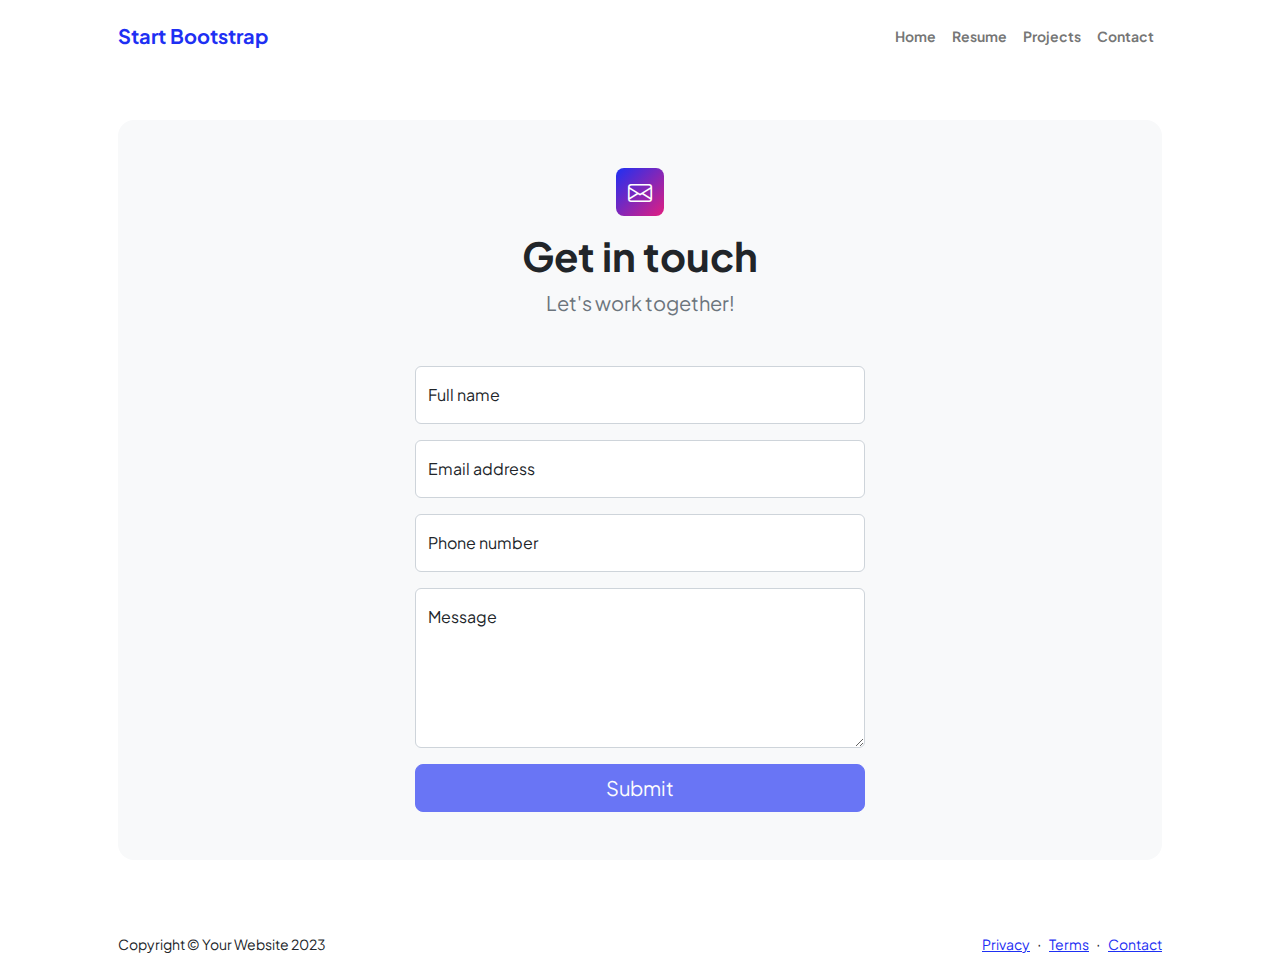
==== contact.html @ e36fc70c "website files" ====
<!DOCTYPE html>
<html lang="en">
    <head>
        <meta charset="utf-8" />
        <meta name="viewport" content="width=device-width, initial-scale=1, shrink-to-fit=no" />
        <meta name="description" content />
        <meta name="author" content />
        <title>Modern Business - Start Bootstrap Template</title>
        <!-- Favicon-->
        <link rel="icon" type="image/x-icon" href="assets/favicon.ico" />
        <!-- Custom Google font-->
        <link rel="preconnect" href="https://fonts.googleapis.com" />
        <link rel="preconnect" href="https://fonts.gstatic.com" crossorigin />
        <link href="https://fonts.googleapis.com/css2?family=Plus+Jakarta+Sans:wght@100;200;300;400;500;600;700;800;900&amp;display=swap" rel="stylesheet" />
        <!-- Bootstrap icons-->
        <link href="https://cdn.jsdelivr.net/npm/bootstrap-icons@1.8.1/font/bootstrap-icons.css" rel="stylesheet" />
        <!-- Core theme CSS (includes Bootstrap)-->
        <link href="css/styles.css" rel="stylesheet" />
    </head>
    <body class="d-flex flex-column">
        <main class="flex-shrink-0">
            <!-- Navigation-->
            <nav class="navbar navbar-expand-lg navbar-light bg-white py-3">
                <div class="container px-5">
                    <a class="navbar-brand" href="index.html"><span class="fw-bolder text-primary">Start Bootstrap</span></a>
                    <button class="navbar-toggler" type="button" data-bs-toggle="collapse" data-bs-target="#navbarSupportedContent" aria-controls="navbarSupportedContent" aria-expanded="false" aria-label="Toggle navigation"><span class="navbar-toggler-icon"></span></button>
                    <div class="collapse navbar-collapse" id="navbarSupportedContent">
                        <ul class="navbar-nav ms-auto mb-2 mb-lg-0 small fw-bolder">
                            <li class="nav-item"><a class="nav-link" href="index.html">Home</a></li>
                            <li class="nav-item"><a class="nav-link" href="resume.html">Resume</a></li>
                            <li class="nav-item"><a class="nav-link" href="projects.html">Projects</a></li>
                            <li class="nav-item"><a class="nav-link" href="contact.html">Contact</a></li>
                        </ul>
                    </div>
                </div>
            </nav>
            <!-- Page content-->
            <section class="py-5">
                <div class="container px-5">
                    <!-- Contact form-->
                    <div class="bg-light rounded-4 py-5 px-4 px-md-5">
                        <div class="text-center mb-5">
                            <div class="feature bg-primary bg-gradient-primary-to-secondary text-white rounded-3 mb-3"><i class="bi bi-envelope"></i></div>
                            <h1 class="fw-bolder">Get in touch</h1>
                            <p class="lead fw-normal text-muted mb-0">Let's work together!</p>
                        </div>
                        <div class="row gx-5 justify-content-center">
                            <div class="col-lg-8 col-xl-6">
                                <!-- * * * * * * * * * * * * * * *-->
                                <!-- * * SB Forms Contact Form * *-->
                                <!-- * * * * * * * * * * * * * * *-->
                                <!-- This form is pre-integrated with SB Forms.-->
                                <!-- To make this form functional, sign up at-->
                                <!-- https://startbootstrap.com/solution/contact-forms-->
                                <!-- to get an API token!-->
                                <form id="contactForm" data-sb-form-api-token="API_TOKEN">
                                    <!-- Name input-->
                                    <div class="form-floating mb-3">
                                        <input class="form-control" id="name" type="text" placeholder="Enter your name..." data-sb-validations="required" />
                                        <label for="name">Full name</label>
                                        <div class="invalid-feedback" data-sb-feedback="name:required">A name is required.</div>
                                    </div>
                                    <!-- Email address input-->
                                    <div class="form-floating mb-3">
                                        <input class="form-control" id="email" type="email" placeholder="name@example.com" data-sb-validations="required,email" />
                                        <label for="email">Email address</label>
                                        <div class="invalid-feedback" data-sb-feedback="email:required">An email is required.</div>
                                        <div class="invalid-feedback" data-sb-feedback="email:email">Email is not valid.</div>
                                    </div>
                                    <!-- Phone number input-->
                                    <div class="form-floating mb-3">
                                        <input class="form-control" id="phone" type="tel" placeholder="(123) 456-7890" data-sb-validations="required" />
                                        <label for="phone">Phone number</label>
                                        <div class="invalid-feedback" data-sb-feedback="phone:required">A phone number is required.</div>
                                    </div>
                                    <!-- Message input-->
                                    <div class="form-floating mb-3">
                                        <textarea class="form-control" id="message" type="text" placeholder="Enter your message here..." style="height: 10rem" data-sb-validations="required"></textarea>
                                        <label for="message">Message</label>
                                        <div class="invalid-feedback" data-sb-feedback="message:required">A message is required.</div>
                                    </div>
                                    <!-- Submit success message-->
                                    <!---->
                                    <!-- This is what your users will see when the form-->
                                    <!-- has successfully submitted-->
                                    <div class="d-none" id="submitSuccessMessage">
                                        <div class="text-center mb-3">
                                            <div class="fw-bolder">Form submission successful!</div>
                                            To activate this form, sign up at
                                            <br />
                                            <a href="https://startbootstrap.com/solution/contact-forms">https://startbootstrap.com/solution/contact-forms</a>
                                        </div>
                                    </div>
                                    <!-- Submit error message-->
                                    <!---->
                                    <!-- This is what your users will see when there is-->
                                    <!-- an error submitting the form-->
                                    <div class="d-none" id="submitErrorMessage"><div class="text-center text-danger mb-3">Error sending message!</div></div>
                                    <!-- Submit Button-->
                                    <div class="d-grid"><button class="btn btn-primary btn-lg disabled" id="submitButton" type="submit">Submit</button></div>
                                </form>
                            </div>
                        </div>
                    </div>
                </div>
            </section>
        </main>
        <!-- Footer-->
        <footer class="bg-white py-4 mt-auto">
            <div class="container px-5">
                <div class="row align-items-center justify-content-between flex-column flex-sm-row">
                    <div class="col-auto"><div class="small m-0">Copyright &copy; Your Website 2023</div></div>
                    <div class="col-auto">
                        <a class="small" href="#!">Privacy</a>
                        <span class="mx-1">&middot;</span>
                        <a class="small" href="#!">Terms</a>
                        <span class="mx-1">&middot;</span>
                        <a class="small" href="#!">Contact</a>
                    </div>
                </div>
            </div>
        </footer>
        <!-- Bootstrap core JS-->
        <script src="https://cdn.jsdelivr.net/npm/bootstrap@5.2.3/dist/js/bootstrap.bundle.min.js"></script>
        <!-- Core theme JS-->
        <script src="js/scripts.js"></script>
        <!-- * * * * * * * * * * * * * * * * * * * * * * * * * * * * * * * * * * * * * * * *-->
        <!-- * *                               SB Forms JS                               * *-->
        <!-- * * Activate your form at https://startbootstrap.com/solution/contact-forms * *-->
        <!-- * * * * * * * * * * * * * * * * * * * * * * * * * * * * * * * * * * * * * * * *-->
        <script src="https://cdn.startbootstrap.com/sb-forms-latest.js"></script>
    </body>
</html>
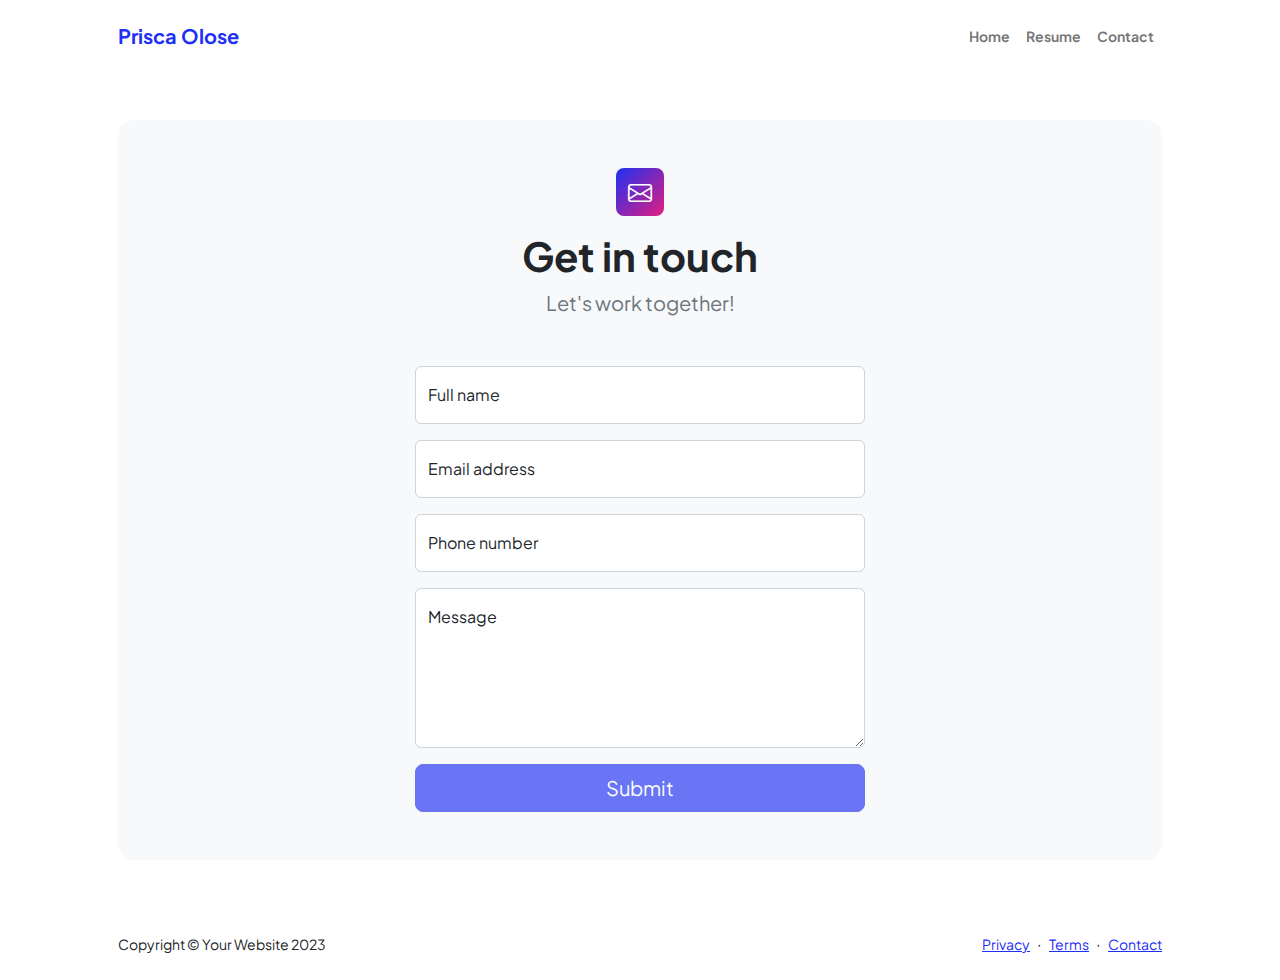
==== commit 0915b8b5: "updated pages" ====
--- a/contact.html
+++ b/contact.html
@@ -22,13 +22,13 @@
             <!-- Navigation-->
             <nav class="navbar navbar-expand-lg navbar-light bg-white py-3">
                 <div class="container px-5">
-                    <a class="navbar-brand" href="index.html"><span class="fw-bolder text-primary">Start Bootstrap</span></a>
+                    <a class="navbar-brand" href="index.html"><span class="fw-bolder text-primary">Prisca Olose</span></a>
                     <button class="navbar-toggler" type="button" data-bs-toggle="collapse" data-bs-target="#navbarSupportedContent" aria-controls="navbarSupportedContent" aria-expanded="false" aria-label="Toggle navigation"><span class="navbar-toggler-icon"></span></button>
                     <div class="collapse navbar-collapse" id="navbarSupportedContent">
                         <ul class="navbar-nav ms-auto mb-2 mb-lg-0 small fw-bolder">
                             <li class="nav-item"><a class="nav-link" href="index.html">Home</a></li>
                             <li class="nav-item"><a class="nav-link" href="resume.html">Resume</a></li>
-                            <li class="nav-item"><a class="nav-link" href="projects.html">Projects</a></li>
+                            <!--  <li class="nav-item"><a class="nav-link" href="projects.html">Projects</a></li>-->
                             <li class="nav-item"><a class="nav-link" href="contact.html">Contact</a></li>
                         </ul>
                     </div>
